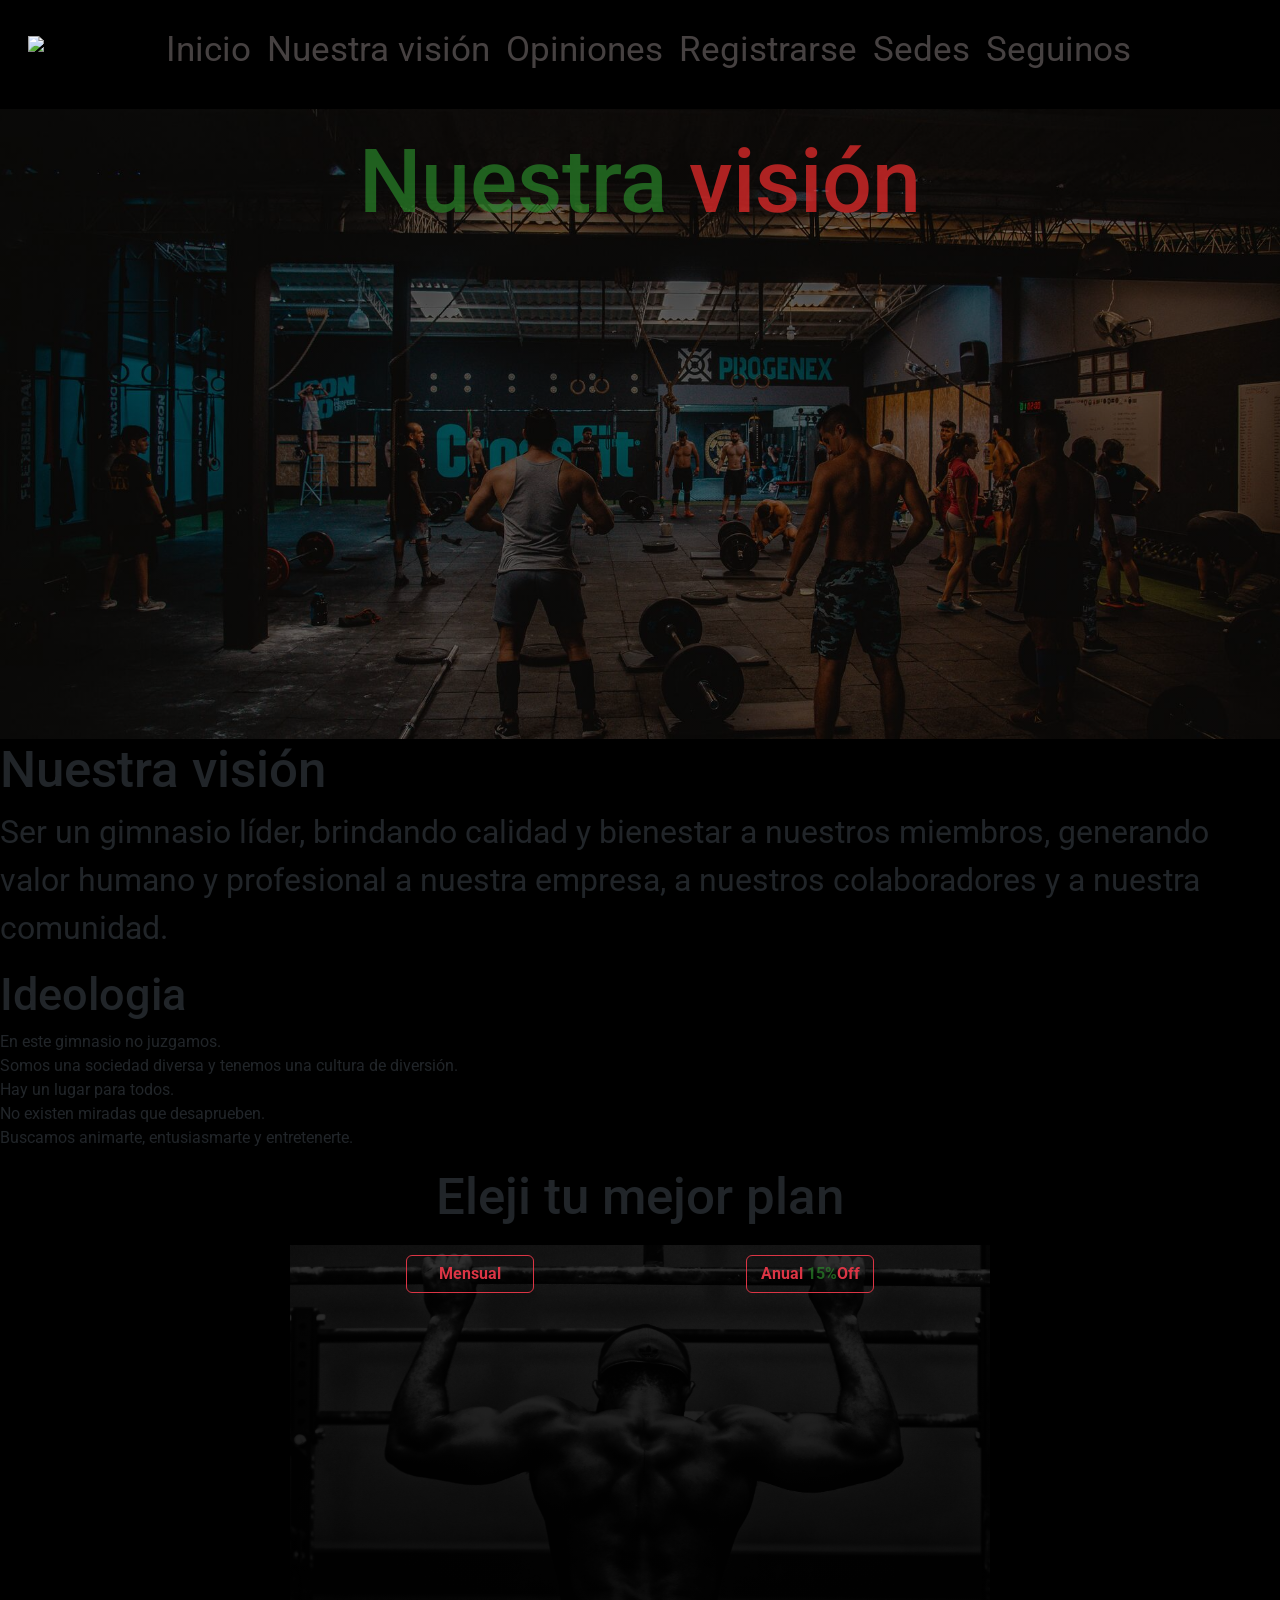
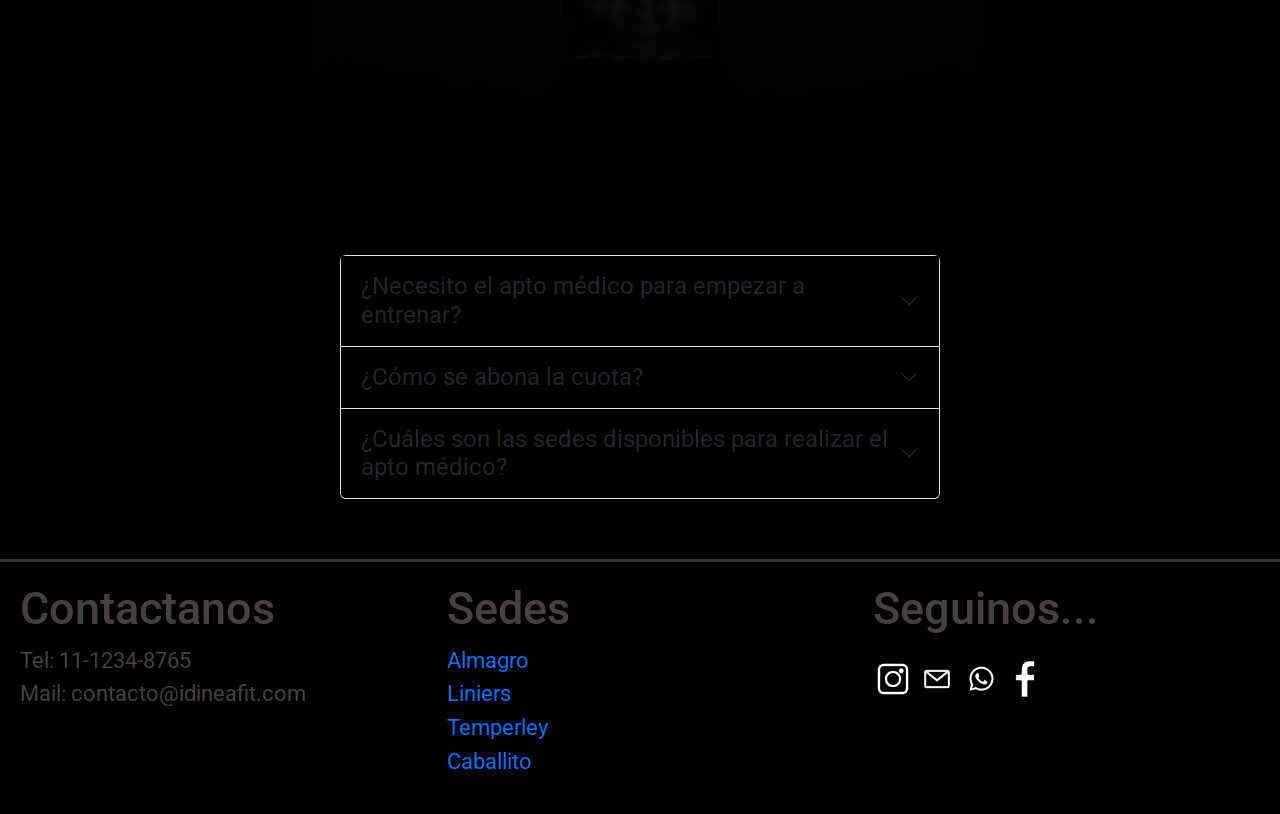
==== pagina/nuestra-vision.html @ accb5a56 "Actualizacion general de las paginas y css" ====
<!DOCTYPE html>
<html lang="es">
<head>
    <meta charset="UTF-8">
    <meta http-equiv="X-UA-Compatible" content="IE=edge">
    <meta name="viewport" content="width=device-width, initial-scale=1.0">
    <link rel="shortcut icon" href="../recursos/iconos/pesa.png" type="image/x-icon">
    <link href="https://cdn.jsdelivr.net/npm/bootstrap@5.3.0-alpha1/dist/css/bootstrap.min.css" rel="stylesheet" integrity="sha384-GLhlTQ8iRABdZLl6O3oVMWSktQOp6b7In1Zl3/Jr59b6EGGoI1aFkw7cmDA6j6gD" crossorigin="anonymous">
    <link rel="stylesheet" href="../css/estilo.css">
    <title>IdineaFit</title>
</head>

<body>

    <header>
        <nav class="navbar navbar-expand-lg p-3 mb-2 bg-black text-white">
            <div class="container-fluid">
            <a class="navbar-brand" href="../index.html"><img width="50px" src="../recursos/iconos/idinea-logo.png" alt="idinea-logo"></a>
            <button class="navbar-toggler" type="button" data-bs-toggle="collapse" data-bs-target="#navbarSupportedContent" aria-controls="navbarSupportedContent" aria-expanded="false" aria-label="Toggle navigation">
                <span class="navbar-toggler-icon btn btn-secondary"></span>
            </button>
            <div class="collapse navbar-collapse" id="navbarSupportedContent">
                <ul class="navbar-nav">
                <li class="nav-item">
                    <a class="nav-link " aria-current="page" href="../index.html">Inicio</a>
                </li>
                <li class="nav-item">
                    <a class="nav-link" href="#">Nuestra visión</a>
                </li>
                <li class="nav-item">
                    <a class="nav-link" href="../pagina/opiniones.html">Opiniones</a>
                </li>
                <li class="nav-item">
                    <a class="nav-link" href="../pagina/registrarse.html">Registrarse</a>
                </li>
                <li class="nav-item">
                    <a class="nav-link" href="../pagina/sedes.html">Sedes</a>
                </li>
                <li class="nav-item">
                    <a class="nav-link" href="#redes">Seguinos</a>
                </li>
                </ul>
            </div>
            </div>
        </nav>

    
        <div class=" frase">
            <h1><span class="idenea">Nuestra </span><span class="fit">visión</span></h1>
        </div>
    </header>

    <H2>Nuestra visión</H2>
        <p> 
    Ser un gimnasio líder, brindando calidad y bienestar a nuestros miembros, generando valor humano y profesional a nuestra empresa, a nuestros colaboradores y a nuestra comunidad.
        </p>

    <H3>Ideologia</H3>
        <ul>
            <li>En este gimnasio no juzgamos.</li>
            <li>Somos una sociedad diversa y tenemos una cultura de diversión.</li>
            <li>Hay un lugar para todos.</li>
            <li>No existen miradas que desaprueben.</li>
            <li>Buscamos animarte, entusiasmarte y entretenerte.</li>
        </ul>

<!--seccion planes-->
    <section>
        <div class="planes row">
            <div class="text-center">
                <h2>Eleji tu mejor plan</h2>
            </div>
            <div class="plan">
                <div class="plan_tiempo">
                    <div>
                        <a href="../pagina/registrarse.html">                        
                            <button type="button" class="btn btn-outline-danger" style="width: 8rem;">Mensual</button>
                        </a>
                    </div>
                    <div>
                        <a href="../pagina/registrarse.html">
                            <button type="button" class="btn btn-outline-danger" style="width: 8rem;">Anual<span class="idenea"> 15%</span>Off</button>
                        </a>
                    </div>
                </div>
            </div>
        </div>
    </section>


<!--seccion preguntas frecuentes bootstrap-->
    <section class="preguntas-frecuentes">
        <div class="accordion">

            <div class="accordion-item bg-black">
                <h2 class="accordion-header  bg-black">
                    <button class="accordion-button collapsed  bg-black fs-4" type="button" data-bs-toggle="collapse" data-bs-target="#collapseone" aria-expanded="false" aria-controls="collapseThree">
                        ¿Necesito el apto médico para empezar a entrenar?
                    </button>
                </h2>
                <div id="collapseone" class="accordion-collapse collapse " aria-labelledby="headingfour" data-bs-parent="#accordionExample">
                    <div class="accordion-body fs-5">
                        Tu apto médico vigente es obligatorio al momento de iniciar una actividad física. Según la ley 139 art. 3 en decreto reglamentario Nº 1821, art. 6: (para Capital Federal) y la ley 12329 art. 9 (para la provincia de Bs. As.) es obligatorio tener el apto médico al día para ingresar a nuestras instalaciones.                    
                    </div>
                </div>
            </div>

            <div class="accordion-item bg-black">
                <h2 class="accordion-header" id="headingTwo">
                    <button class="accordion-button collapsed  bg-black fs-4" type="button" data-bs-toggle="collapse" data-bs-target="#collapseTwo" aria-expanded="false" aria-controls="collapseTwo">
                        ¿Cómo se abona la cuota?
                    </button>
                </h2>
                <div id="collapseTwo" class="accordion-collapse collapse" aria-labelledby="headingTwo" data-bs-parent="#accordionExample">
                    <div class="accordion-body fs-5">
                        En un Plan Mensual, el primer cargo en tu cuenta se genera al momento de tu alta y corresponde al primer mes de vigencia de tu Plan. La vigencia se renueva de forma automática cada mes el mismo día en el que te diste de alta. El Plan Anual se paga una única vez y el monto será distribuido en el número de cuotas que selecciones al momento de realizar la compra.                    
                    </div>
                </div>
            </div>

            <div class="accordion-item bg-black">
                <h2 class="accordion-header">
                    <button class="accordion-button collapsed bg-black fs-4" type="button" data-bs-toggle="collapse" data-bs-target="#collapseThree" aria-expanded="false" aria-controls="collapseThree">
                        ¿Cuáles son las sedes disponibles para realizar el apto médico?
                    </button>
                </h2>
                <div id="collapseThree" class="accordion-collapse collapse" aria-labelledby="headingThree" data-bs-parent="#accordionExample">
                    <div class="accordion-body fs-5">
                        La realización del apto médico tiene un costo adicional, el cual deberán consultar en la sede. Las sedes disponibles son Liniers y Almagro. 
                    </div>
                </div>
            </div>
        </div>
    </section>


<!--gridd footer-->
    <footer>
        <div class=caja-footer>
            <div class="cajitas-footer">
                <h3>Contactanos</h3>
                <ul>
                    <li>Tel: 11-1234-8765</li>
                    <li>Mail: contacto@idineafit.com</li>
                </ul>
            </div>
            
            <div class="cajitas-footer">
                <h3>Sedes</h3>
                <ul >
                    <li><a class="caja__sitio" href="../pagina/sedes.html">Almagro</a></li>
                    <li><a class="caja__sitio" href="../pagina/sedes.html">Liniers</a></li>
                    <li><a class="caja__sitio" href="../pagina/sedes.html">Temperley</a></li>
                    <li><a class="caja__sitio" href="../pagina/sedes.html">Caballito</a></li>
                </ul>
            </div>
            
            <div class="cajitas-footer">
                <h3>Seguinos...</h3>
                    <Nav class="redes" id="redes">
                    <a href=""><img class="caja__redes" src="../recursos/iconos/instagram-white.png" alt="Instagram"></a>
                    <a href=""><img class="caja__redes" src="../recursos/iconos/email-white.png" alt="Mail"></a>
                    <a href=""><img class="caja__redes" src="../recursos/iconos/whatsapp-white.png" alt="Whatsapp"></a>
                    <a href=""><img class="caja__redes" src="../recursos/iconos/facebook-white.png" alt="Facebook"></a>
                </Nav>
            </div>
        </div>
    </footer>

    <script src="https://cdn.jsdelivr.net/npm/bootstrap@5.3.0-alpha1/dist/js/bootstrap.bundle.min.js" integrity="sha384-w76AqPfDkMBDXo30jS1Sgez6pr3x5MlQ1ZAGC+nuZB+EYdgRZgiwxhTBTkF7CXvN" crossorigin="anonymous"></script>


</body>
</html>
---- css/estilo.css ----
/*Fuente*/
@import url('https://fonts.googleapis.com/css2?family=Heebo:wght@600&family=Roboto&display=swap');


*{
    margin: 0px;
    padding: 0px;
}

body{
    background-color: black;
    font-family: 'Roboto', sans-serif;
}
h1{font-size: 3.5em;}
h2{font-size: 2.7em;}
h3{font-size: 2em;}
p{font-size: 1.2em;}
ul{list-style: none;
padding: 0;}
a{text-decoration: none;}

.idenea{color: rgba(40, 131, 40, 0.719);}
.fit{color: rgba(238, 44, 44, 0.719);}

/*comienza navbar*/
.navbar{
    font-size: 25px;
    padding: 10px 15px;
}

.navbar-nav{
    align-items: start;

}

.nav-link{
    color: rgb(70, 65, 65);
    font-size: 25px;
}

.nav-link:hover{
    color: purple;
    text-decoration: underline;
    text-decoration-color: purple;
}
/*finaliza navbar*/

/*Hero*/
.frase{   
    text-align: center;
    color: rgb(70, 65, 65);
    padding: 20px; 
    height: 70vh;
    
    background-image: linear-gradient(
    0deg,
    rgba(0,0,0,0.5),
    rgba(0,0,0,0.5)),
    url(../recursos/imagenes/heroe-image.jpg);
    background-position: center center;
    background-size: cover;
    background-repeat: no-repeat;
}

.frase h3{
    text-align: start;
}


/*main*/
.mainidea{
    margin: 60px 0px;
}

.mainidea-cajas{
    padding: 70px 10px;
    text-align: center;
    color: rgb(70, 65, 65);
}


/*seccion planes*/
.plan h2{
    padding: 10px;
    color:  rgba(235, 0, 0, 0.795);
}

.planes{
    display: flex;
    justify-content: center;
}

.plan{
    display: flex;
    flex-direction: column;

    background-image: linear-gradient(
        0deg,
        rgba(0,0,0,1),
        rgba(0,0,0,0.8)),
    url(../recursos/imagenes/plan.jpg);
    background-position: top center;
    background-size: cover;
    background-repeat: no-repeat;
    
    height: 500px;
    max-width: 700px;

    margin: 10px 10px 50px;
    text-align: center;
    padding: 10px;
}
.plan_tiempo{
    display: flex;
    justify-content: space-around;
}

.button{
    margin: 20px;
    
}
.btn-outline-danger{
    font-weight: bold;
    font-size: 1rem;
}

/*seccion profe, iframe youtube*/
.profe{
    display: flex;
    flex-direction: column;
    justify-content: center;
    align-items: center;

    text-align: center;
    color: rgb(70, 65, 65);
}

.profe h2{
    padding: 30px 0px 20px 0px;
    margin: auto;
}

.video-profe{
    width: 390px;
    height: 300px;
}


/*seccion preguntas frecuentes*/
.preguntas-frecuentes{
    display: flex;
    justify-content: center;
    align-items: center;

    padding: 20px;
    margin-top: 40px;
}
.accordion{
    max-width: 600px;
}


/*footer con gridd*/
footer .caja-footer {
    display: grid;
    grid-template-columns: 1fr 1fr 1fr;

    margin-top: 40px;
    color: rgb(70, 65, 65);
    border-top: 3px rgb(49, 53, 53) solid;
}

.cajitas-footer{
    margin: 10px;
    padding: 10px;

    display: flex;
    flex-direction: column;
    align-items: start;
}

.cajitas-footer li{
    font-size: 1.4em;
}

.redes{
    padding-top: 15px;
    
}

.caja__redes{
    width: 40px;
    height: 40px;
}


/*mediaQueries*/
@media screen and (min-width: 576px){    
    .video-profe{
        width: 560px;
        height: 315px;
    }
}

@media screen and (max-width: 768px){
    footer .caja-footer{
        display: flex;
        flex-direction: column;
        justify-content: flex-start;
    }
}

@media screen and (min-width: 992px) {
    .nav-link{
        font-size: 30px;
    }
    .navbar-nav{
        align-items: start;
    }

    .video-profe{
        width: 700px;
        height: 394px;
    }
    }

@media screen and (max-width: 992px) {
    .navbar-nav{
        align-items: end;}
}

@media screen and (min-width: 1200px){
    h1{font-size: 5.5em;}
    h2{font-size: 3.2em;}
    h3{font-size: 2.8em;}
    p{font-size: 2em;}
    .nav-link{
        font-size: 35px;
    }

}
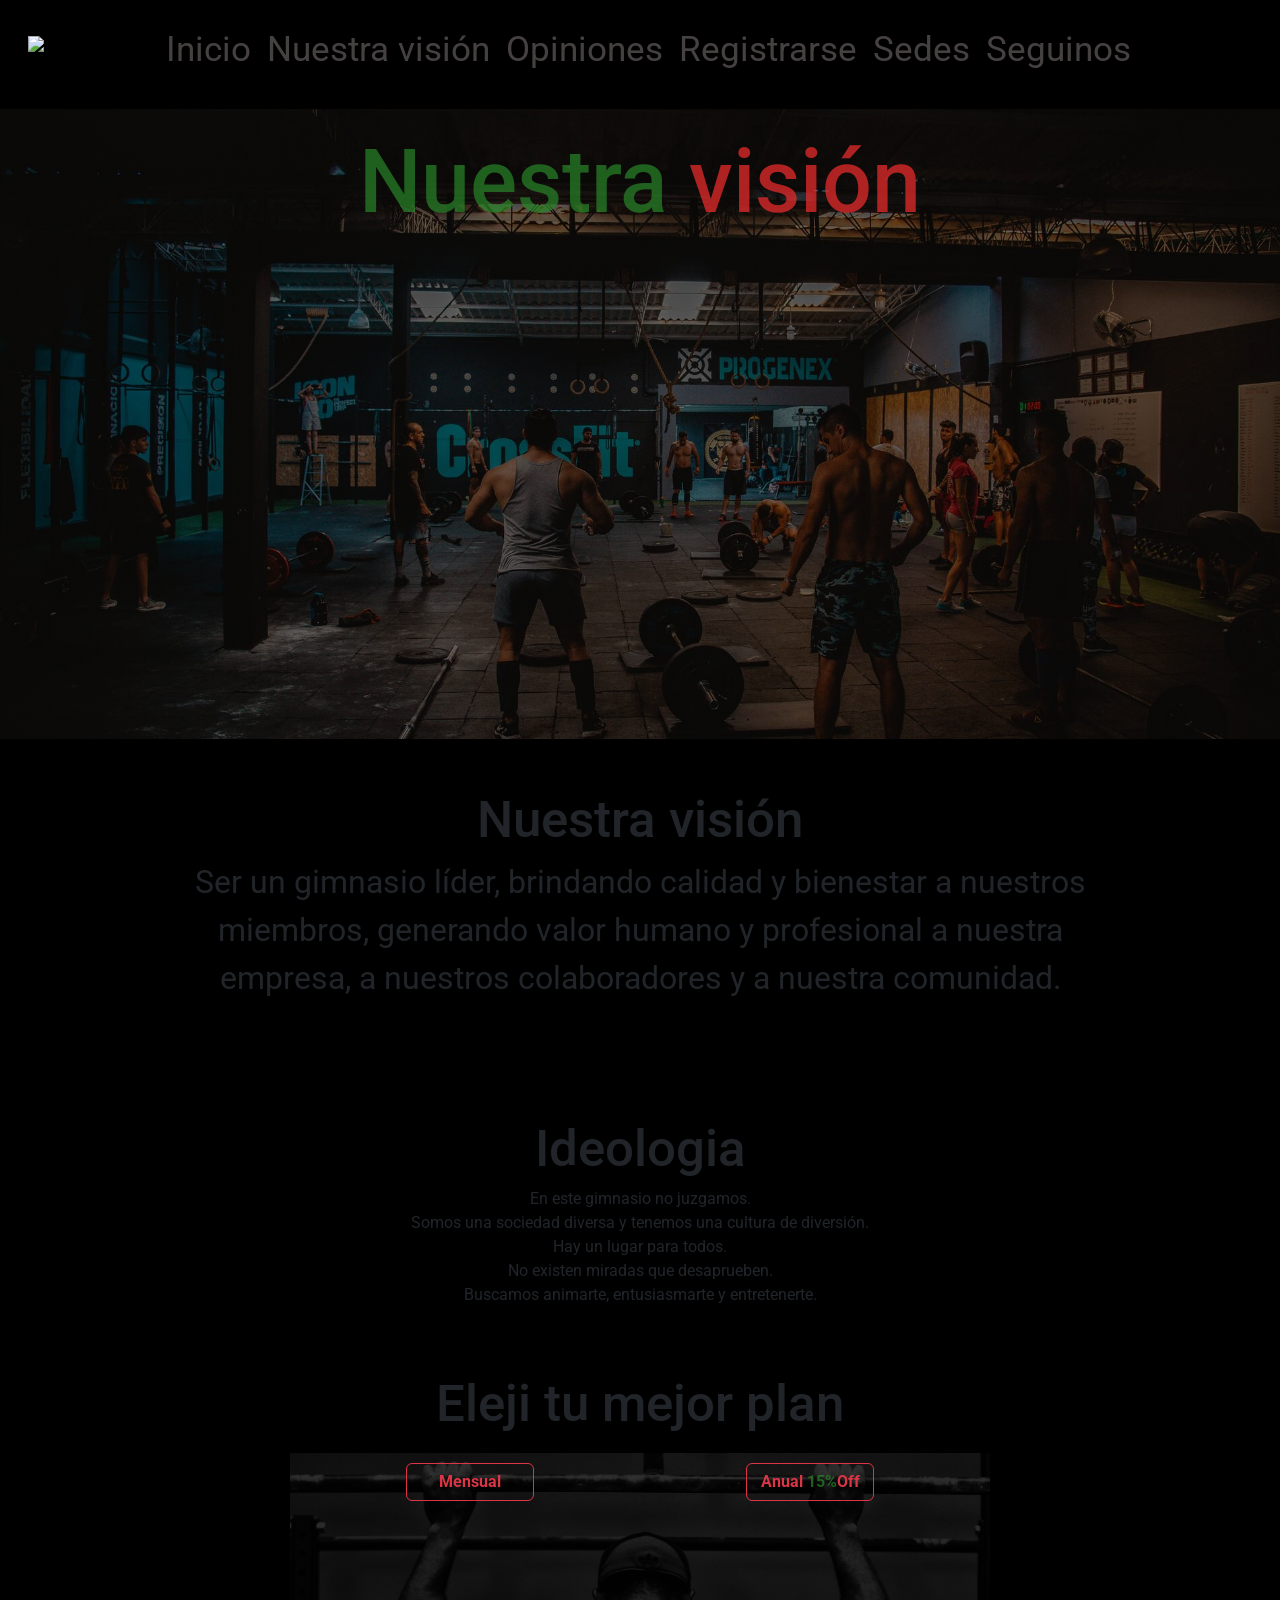
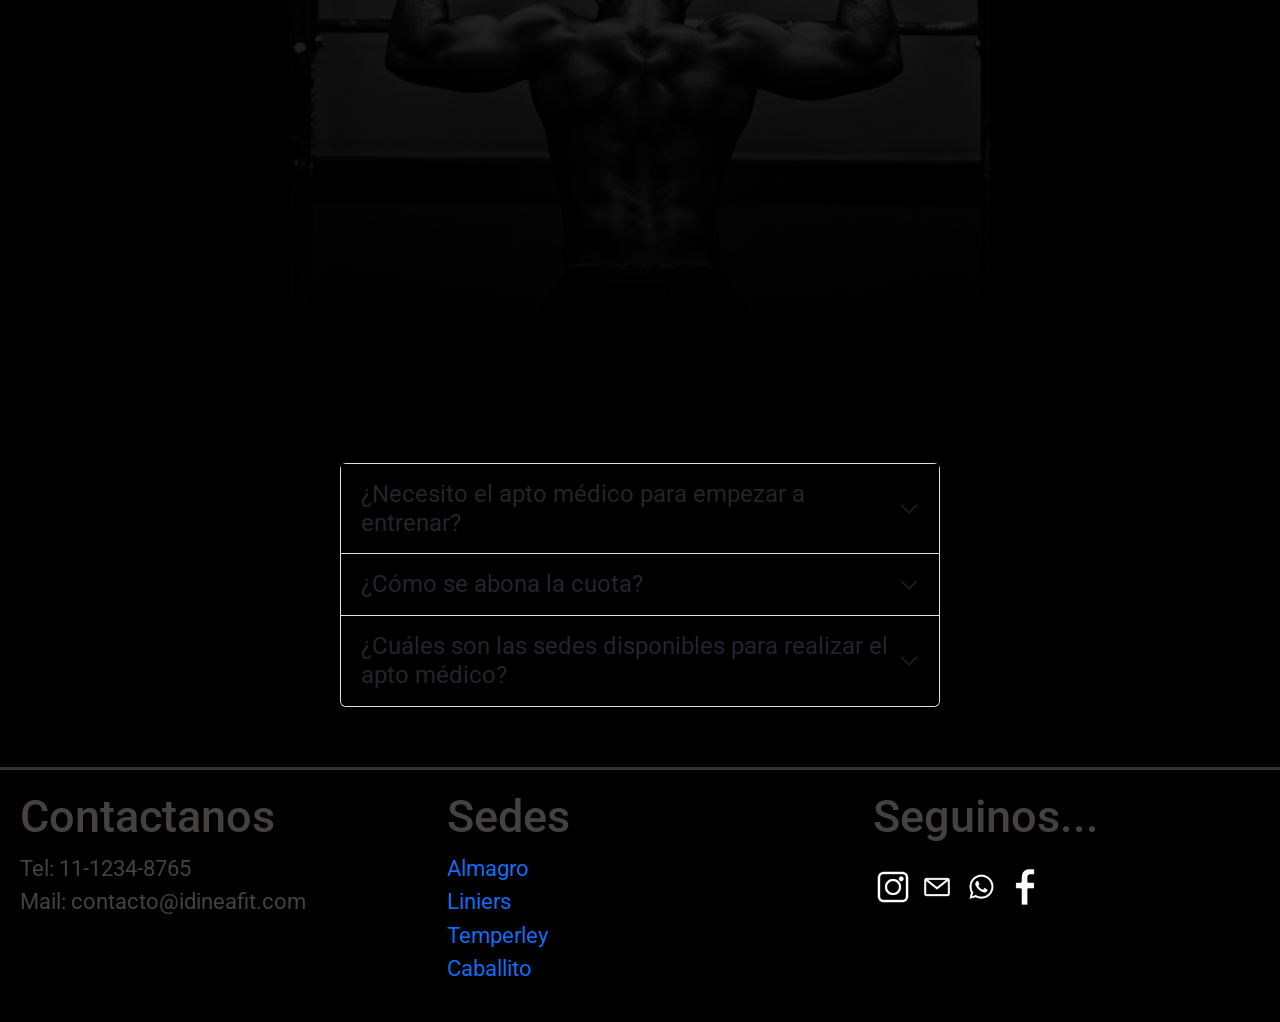
==== commit e653823d: "agregado de gridd bootstrap pagina opiniones" ====
--- a/pagina/nuestra-vision.html
+++ b/pagina/nuestra-vision.html
@@ -50,12 +50,16 @@
         </div>
     </header>
 
-    <H2>Nuestra visión</H2>
+
+    <div class="container text-center">
+        <h2>Nuestra visión</h2>
         <p> 
-    Ser un gimnasio líder, brindando calidad y bienestar a nuestros miembros, generando valor humano y profesional a nuestra empresa, a nuestros colaboradores y a nuestra comunidad.
+            Ser un gimnasio líder, brindando calidad y bienestar a nuestros miembros, generando valor humano y profesional a nuestra empresa, a nuestros colaboradores y a nuestra comunidad.
         </p>
+    </div>
 
-    <H3>Ideologia</H3>
+    <div class="container text-center">
+        <h2>Ideologia</h2>
         <ul>
             <li>En este gimnasio no juzgamos.</li>
             <li>Somos una sociedad diversa y tenemos una cultura de diversión.</li>
@@ -63,6 +67,7 @@
             <li>No existen miradas que desaprueben.</li>
             <li>Buscamos animarte, entusiasmarte y entretenerte.</li>
         </ul>
+    </div>
 
 <!--seccion planes-->
     <section>
--- a/css/estilo.css
+++ b/css/estilo.css
@@ -194,6 +194,16 @@
 }
 
 
+/*opiniones*/
+.opiniones-titulos{
+    padding-top: 50px;
+}
+
+.container{
+    padding: 50px 30px;
+}
+
+
 /*mediaQueries*/
 @media screen and (min-width: 576px){    
     .video-profe{
@@ -222,11 +232,15 @@
         width: 700px;
         height: 394px;
     }
+    .container{
+        max-width: 75%;
+    }
     }
 
 @media screen and (max-width: 992px) {
     .navbar-nav{
-        align-items: end;}
+        align-items: end;
+}
 }
 
 @media screen and (min-width: 1200px){
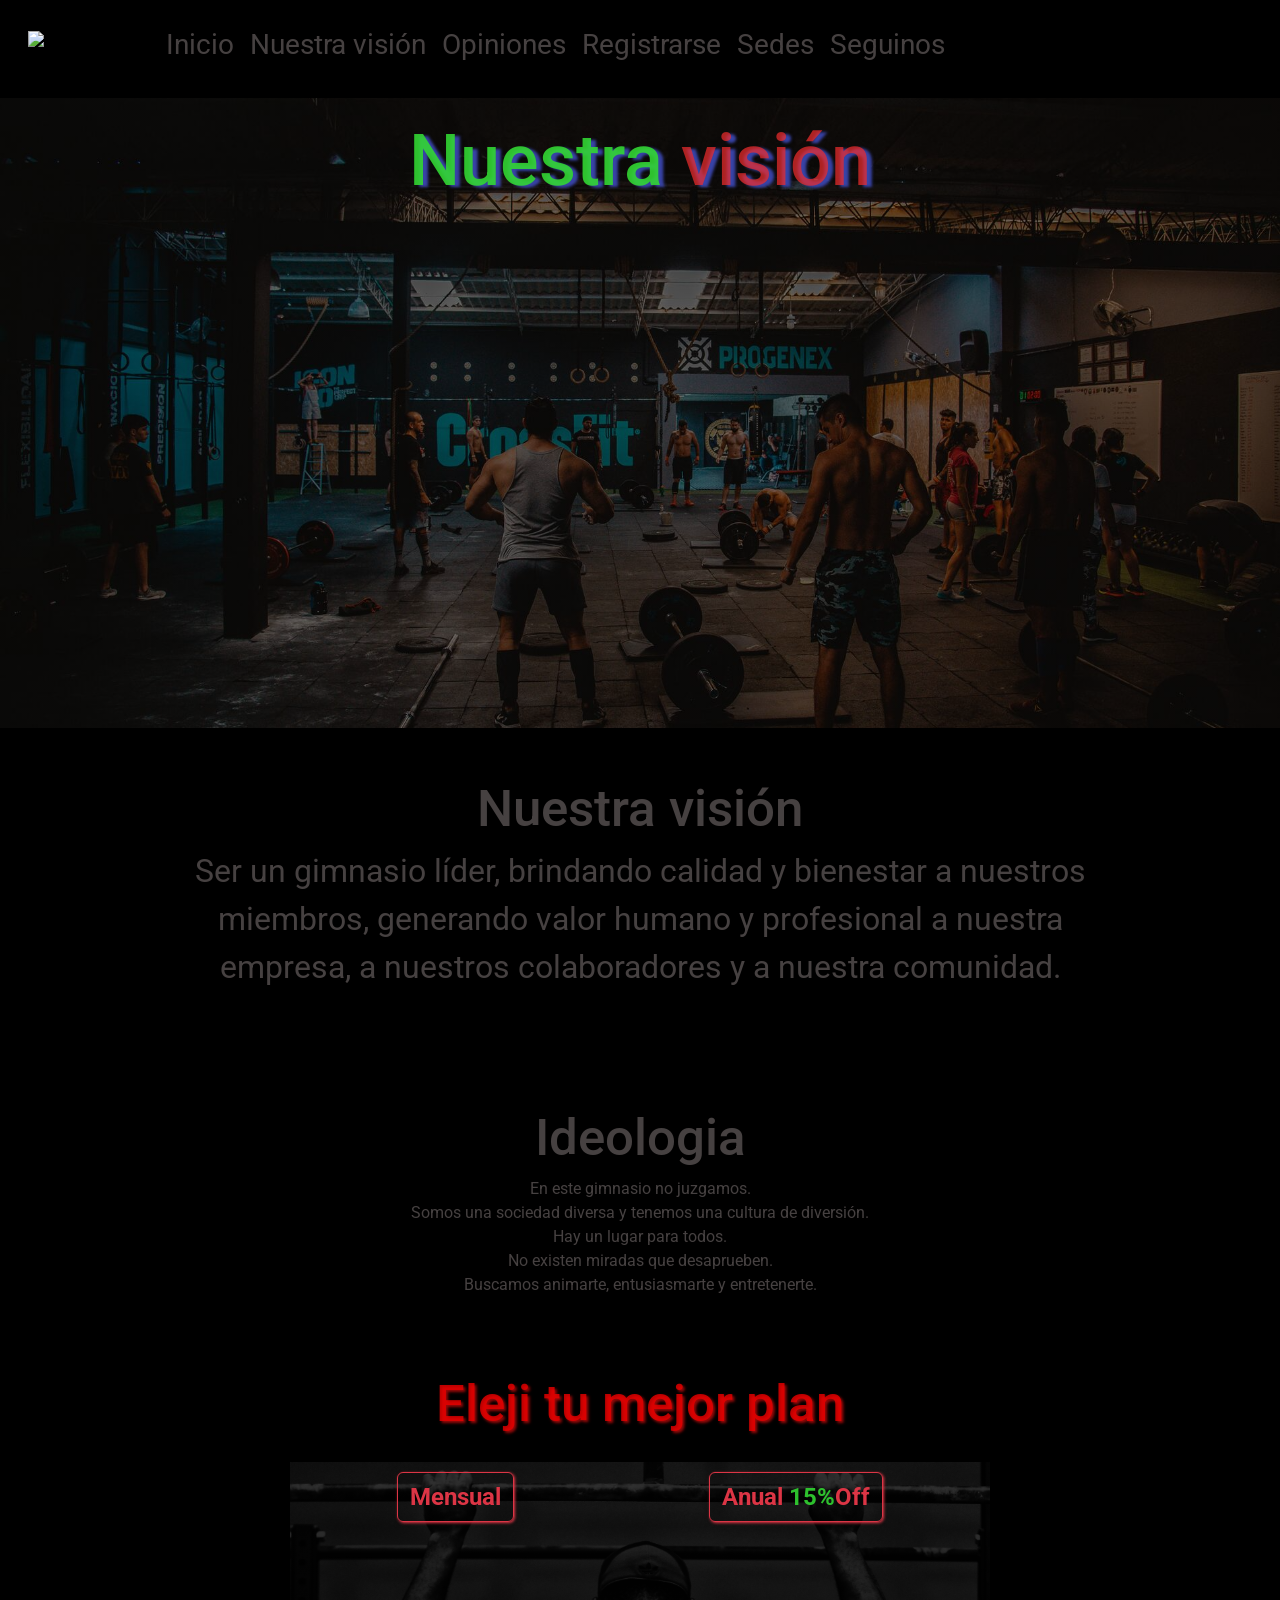
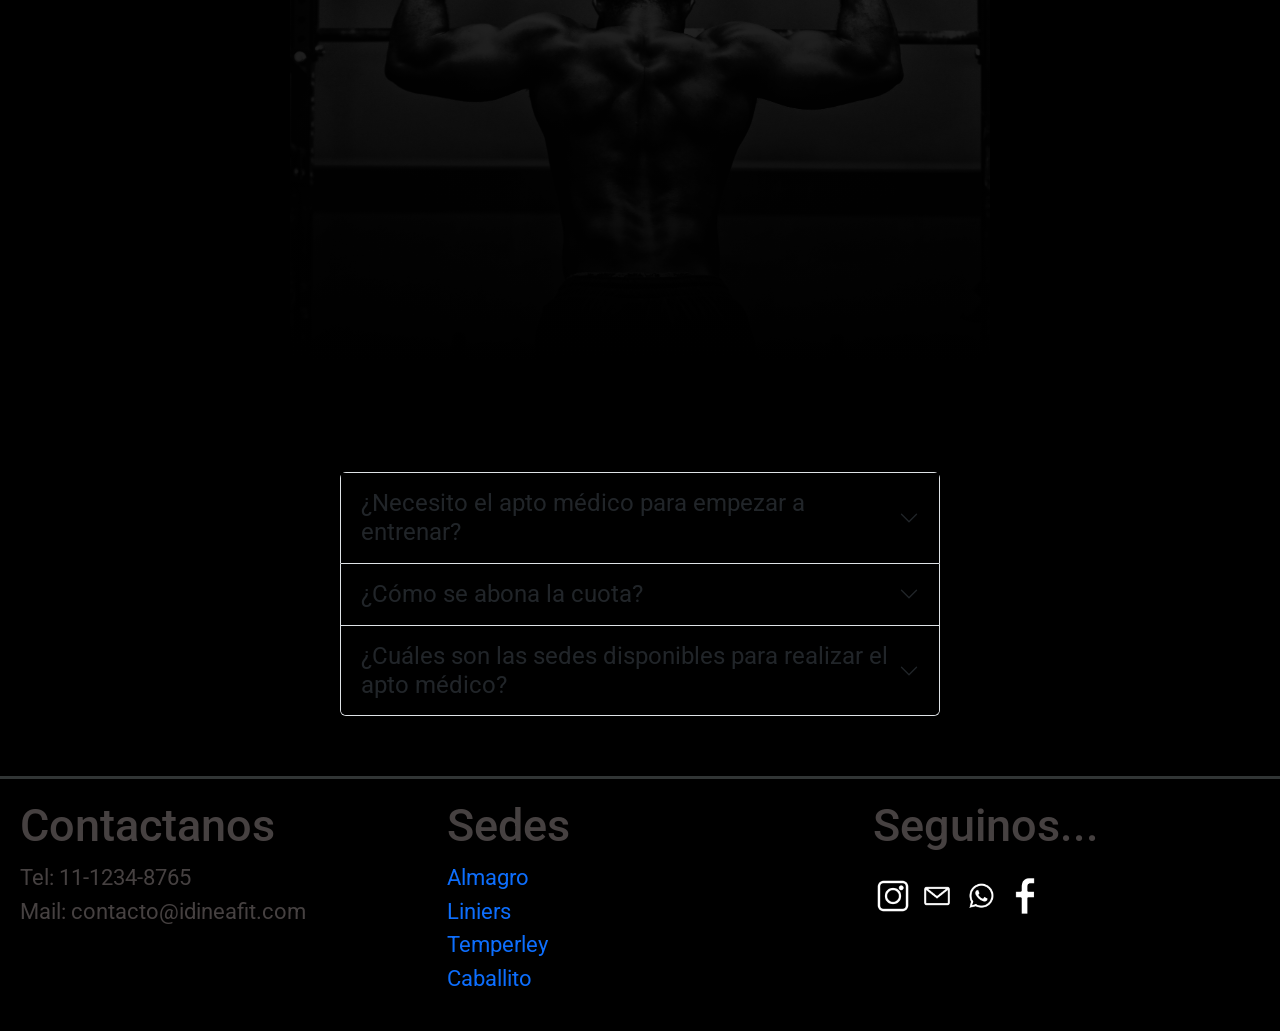
==== commit 719f12b2: "actualice paginas de opiniones y sedes usando grid de bootstrap" ====
--- a/pagina/nuestra-vision.html
+++ b/pagina/nuestra-vision.html
@@ -79,12 +79,12 @@
                 <div class="plan_tiempo">
                     <div>
                         <a href="../pagina/registrarse.html">                        
-                            <button type="button" class="btn btn-outline-danger" style="width: 8rem;">Mensual</button>
+                            <button type="button" class="btn btn-outline-danger">Mensual</button>
                         </a>
                     </div>
                     <div>
                         <a href="../pagina/registrarse.html">
-                            <button type="button" class="btn btn-outline-danger" style="width: 8rem;">Anual<span class="idenea"> 15%</span>Off</button>
+                            <button type="button" class="btn btn-outline-danger">Anual<span class="idenea"> 15%</span>Off</button>
                         </a>
                     </div>
                 </div>
--- a/css/estilo.css
+++ b/css/estilo.css
@@ -1,6 +1,9 @@
 /*Fuente*/
-@import url('https://fonts.googleapis.com/css2?family=Heebo:wght@600&family=Roboto&display=swap');
-
+@import url('https://fonts.googleapis.com/css2?family=Dancing+Script&family=Roboto&display=swap');
+/*
+font-family: 'Dancing Script', cursive;
+font-family: 'Roboto', sans-serif;
+*/
 
 *{
     margin: 0px;
@@ -10,6 +13,7 @@
 body{
     background-color: black;
     font-family: 'Roboto', sans-serif;
+    color: rgb(70, 65, 65);
 }
 h1{font-size: 3.5em;}
 h2{font-size: 2.7em;}
@@ -19,7 +23,7 @@
 padding: 0;}
 a{text-decoration: none;}
 
-.idenea{color: rgba(40, 131, 40, 0.719);}
+.idenea{color: rgba(51, 216, 51, 0.89);}
 .fit{color: rgba(238, 44, 44, 0.719);}
 
 /*comienza navbar*/
@@ -48,7 +52,7 @@
 /*Hero*/
 .frase{   
     text-align: center;
-    color: rgb(70, 65, 65);
+    text-shadow: 5px 2px 3px rgb(56, 67, 167);
     padding: 20px; 
     height: 70vh;
     
@@ -63,7 +67,9 @@
 }
 
 .frase h3{
+    color: rgb(133, 130, 130);
     text-align: start;
+    text-shadow: none;
 }
 
 
@@ -80,9 +86,10 @@
 
 
 /*seccion planes*/
-.plan h2{
+.planes h2{
     padding: 10px;
     color:  rgba(235, 0, 0, 0.795);
+    text-shadow: 2px 2px 3px rgb(153, 9, 9);
 }
 
 .planes{
@@ -117,14 +124,15 @@
 
 .button{
     margin: 20px;
-    
-}
+}
+
 .btn-outline-danger{
     font-weight: bold;
     font-size: 1rem;
-}
-
-/*seccion profe, iframe youtube*/
+    box-shadow: 1px 1px 3px;
+}
+
+/*seccion profe, iframe youtube, flexbox*/
 .profe{
     display: flex;
     flex-direction: column;
@@ -200,7 +208,16 @@
 }
 
 .container{
-    padding: 50px 30px;
+    padding: 50px 20px;
+}
+
+.card{
+    margin: 20px;
+    box-shadow: 5px 5px 10px;
+}
+
+.card-text{
+    font-family: 'Dancing Script', cursive;
 }
 
 
@@ -244,14 +261,19 @@
 }
 
 @media screen and (min-width: 1200px){
-    h1{font-size: 5.5em;}
+    h1{font-size: 4.5em;}
     h2{font-size: 3.2em;}
     h3{font-size: 2.8em;}
-    p{font-size: 2em;}
+    p{font-size: 2em;
+}
     .nav-link{
-        font-size: 35px;
-    }
-
-}
-
-
+        font-size: 28px;
+}
+
+    .btn-outline-danger{
+        font-size: 1.5rem;
+    
+}
+}
+
+
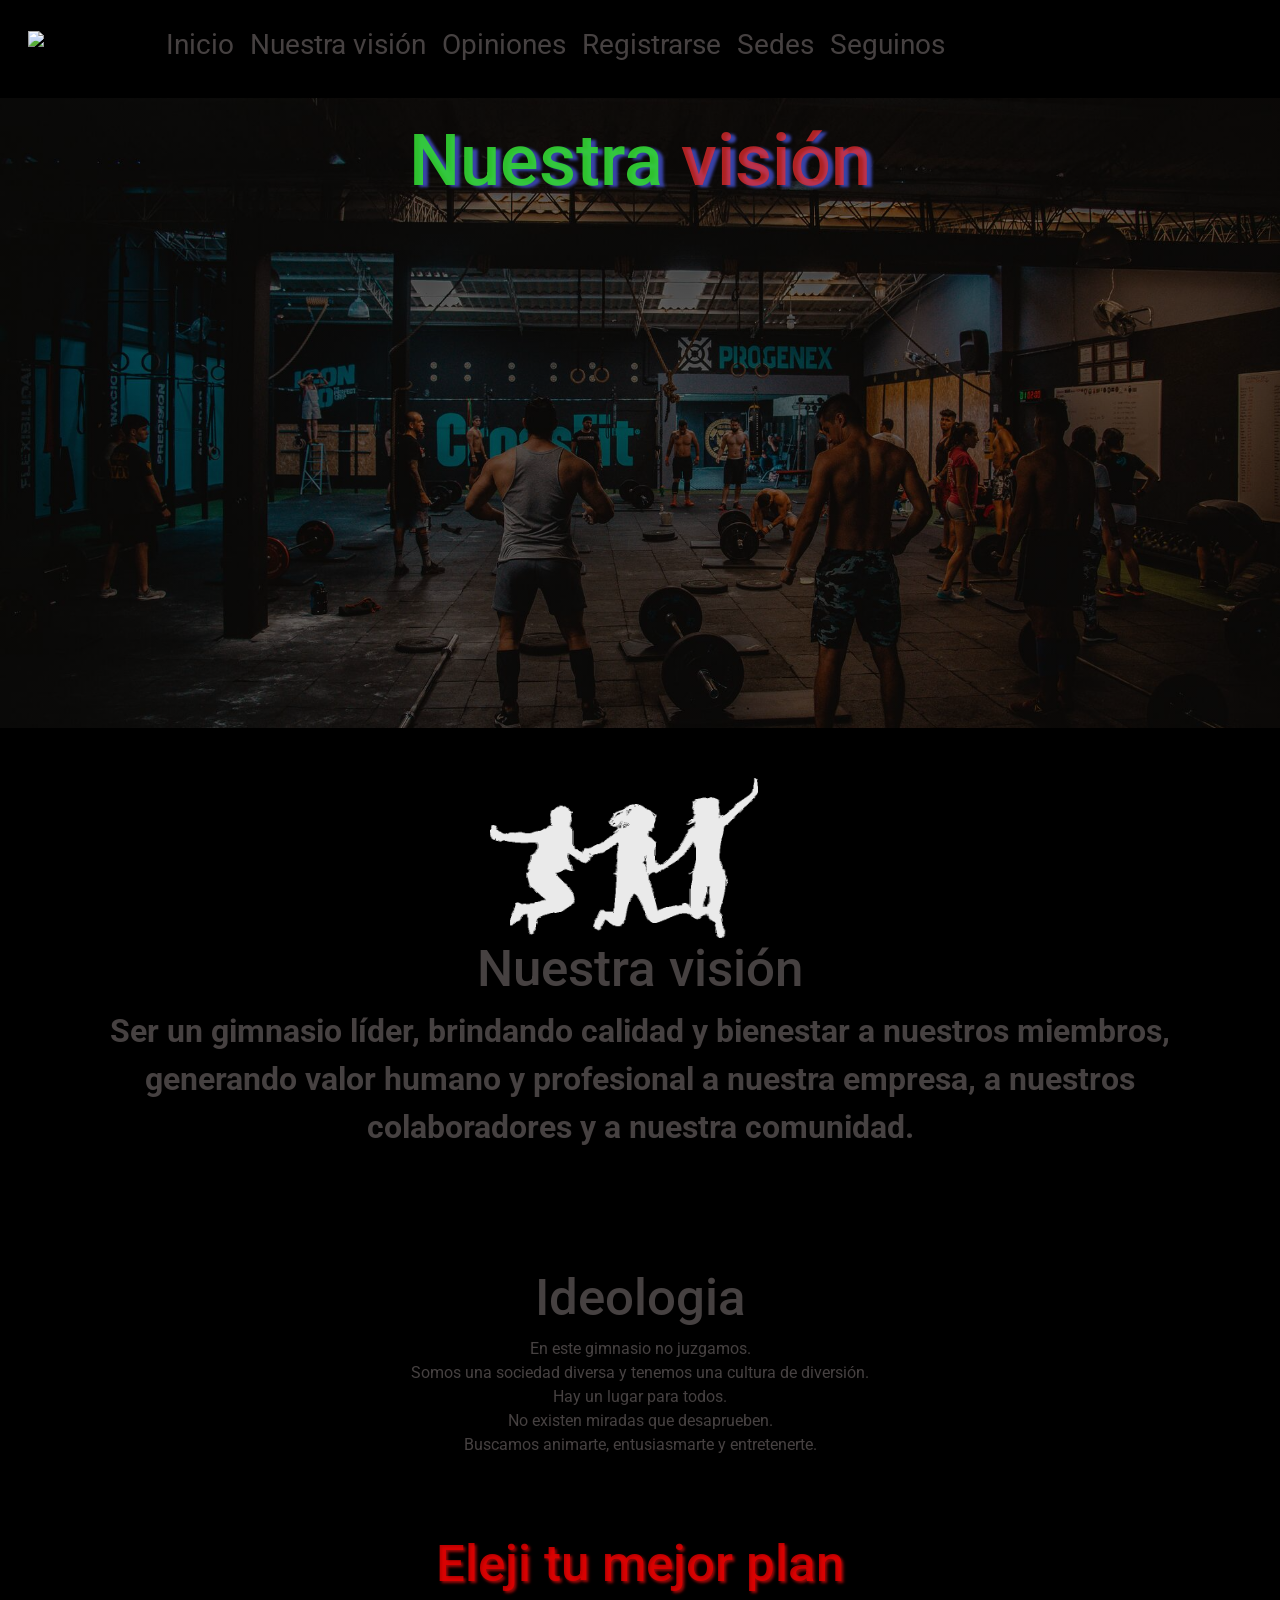
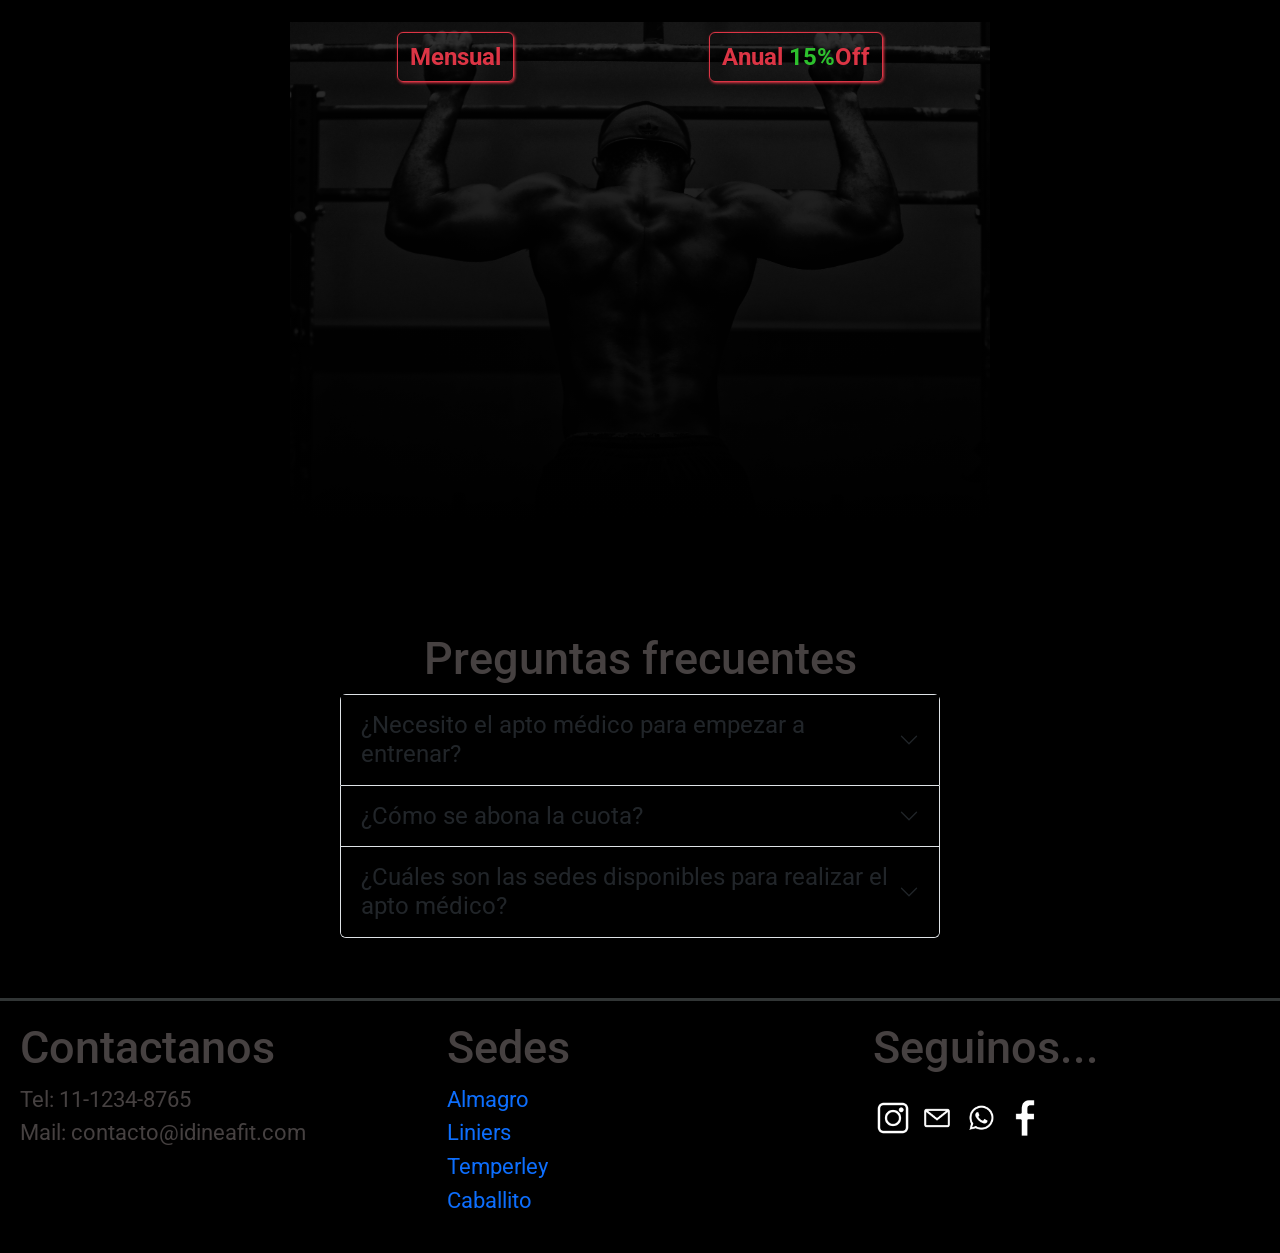
==== commit 702f8019: "retoques generales sedes" ====
--- a/pagina/nuestra-vision.html
+++ b/pagina/nuestra-vision.html
@@ -51,7 +51,9 @@
     </header>
 
 
-    <div class="container text-center">
+    <div class="text-center nuestra-vi row justify-content-center">
+        <div class="nuestra-imagen">
+        </div>
         <h2>Nuestra visión</h2>
         <p> 
             Ser un gimnasio líder, brindando calidad y bienestar a nuestros miembros, generando valor humano y profesional a nuestra empresa, a nuestros colaboradores y a nuestra comunidad.
@@ -95,8 +97,10 @@
 
 <!--seccion preguntas frecuentes bootstrap-->
     <section class="preguntas-frecuentes">
+        <div>
+            <h3>Preguntas frecuentes</h3>
+        </div>
         <div class="accordion">
-
             <div class="accordion-item bg-black">
                 <h2 class="accordion-header  bg-black">
                     <button class="accordion-button collapsed  bg-black fs-4" type="button" data-bs-toggle="collapse" data-bs-target="#collapseone" aria-expanded="false" aria-controls="collapseThree">
--- a/css/estilo.css
+++ b/css/estilo.css
@@ -157,6 +157,7 @@
 /*seccion preguntas frecuentes*/
 .preguntas-frecuentes{
     display: flex;
+    flex-direction: column;
     justify-content: center;
     align-items: center;
 
@@ -204,7 +205,8 @@
 
 /*opiniones*/
 .opiniones-titulos{
-    padding-top: 50px;
+    text-align: center;
+    padding: 70px;
 }
 
 .container{
@@ -218,6 +220,41 @@
 
 .card-text{
     font-family: 'Dancing Script', cursive;
+}
+
+/*registrarse*/
+.registro{
+    padding: 15px 2px 10px 2px;
+}
+
+.labelkyinputk{
+    padding-top: 13px;
+    font-size: 1.5rem;
+}
+
+.enviar-reset{
+    padding: 50px 0px;
+}
+
+.inputk{
+    font-size: 1.2rem;
+}
+
+
+/*nuestra-vision*/
+.nuestra-vi{
+    font-weight: bold;
+    padding: 50px 80px;
+    
+}
+
+.nuestra-imagen{
+    background-image: url(../recursos/imagenes/vision.png);
+    background-repeat: no-repeat;
+    background-size: contain;
+    padding: auto;
+    width: 300px;
+    height: 160px;
 }
 
 
